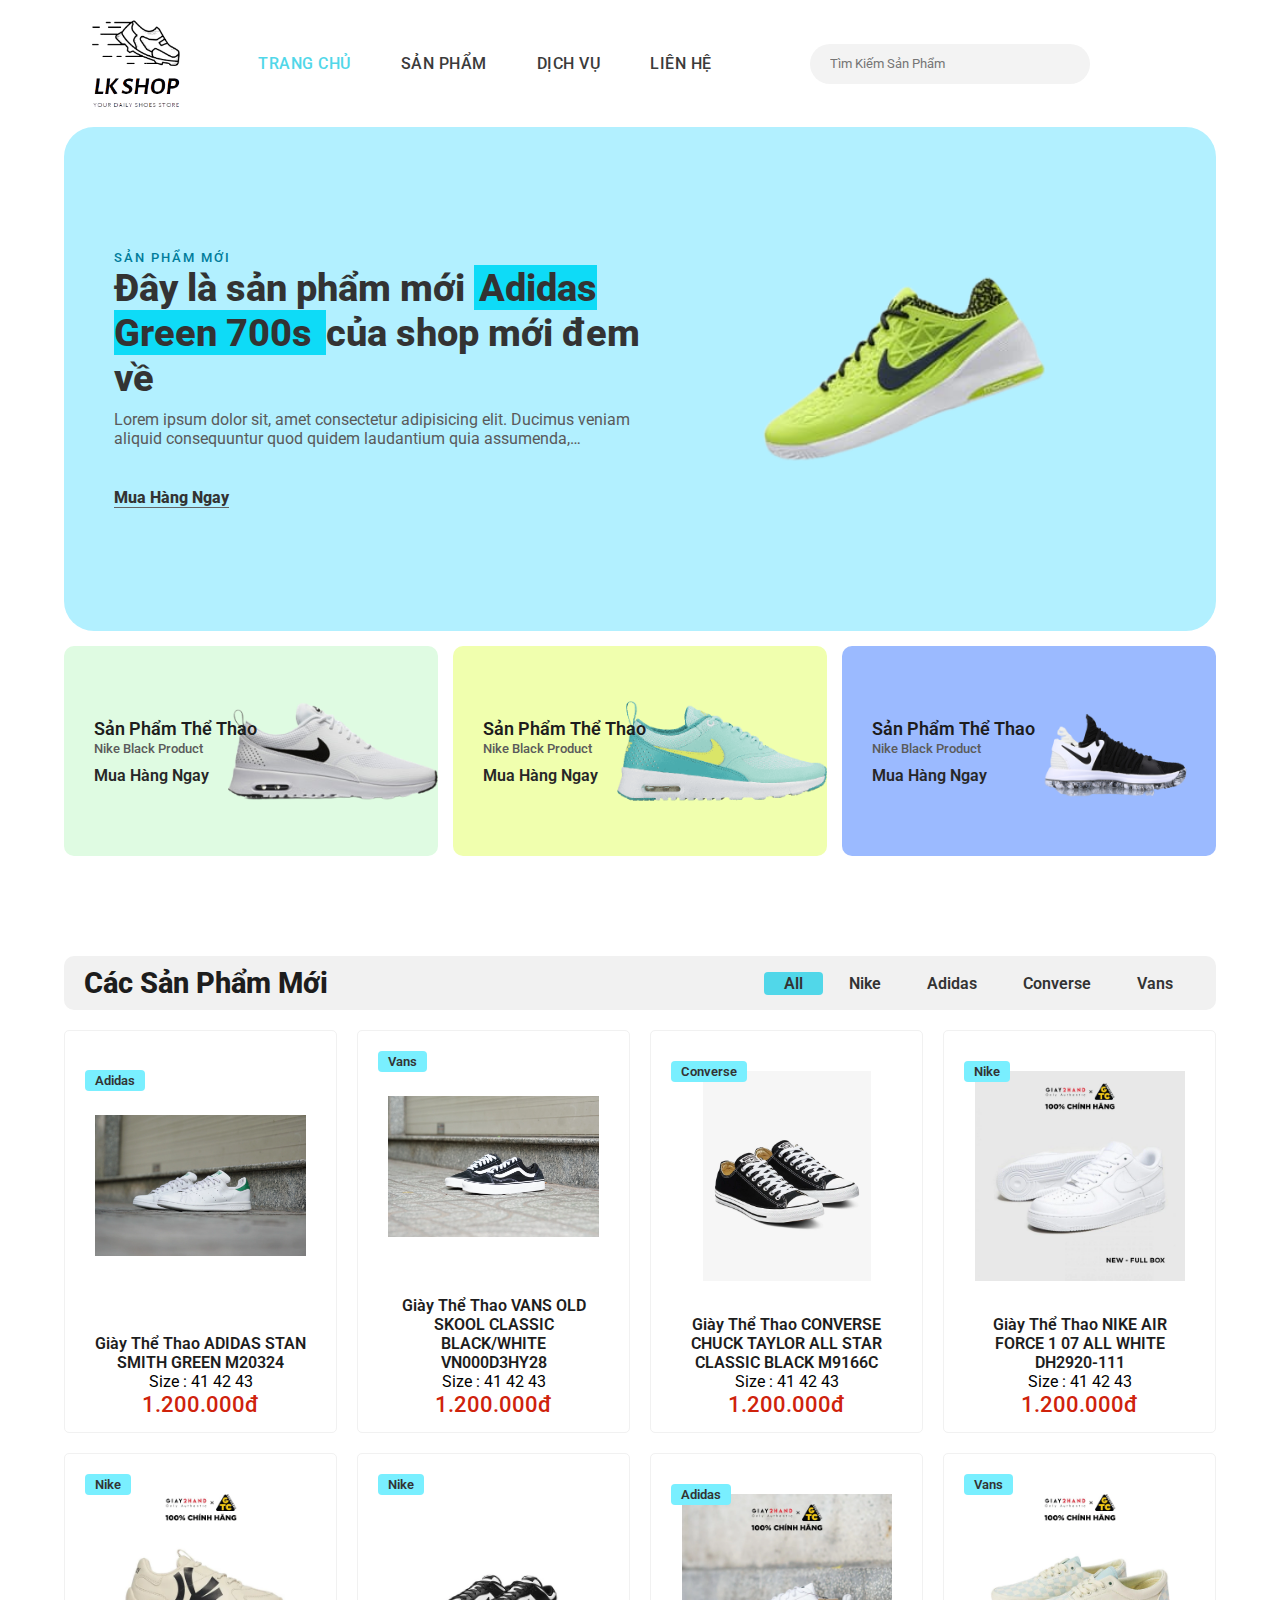
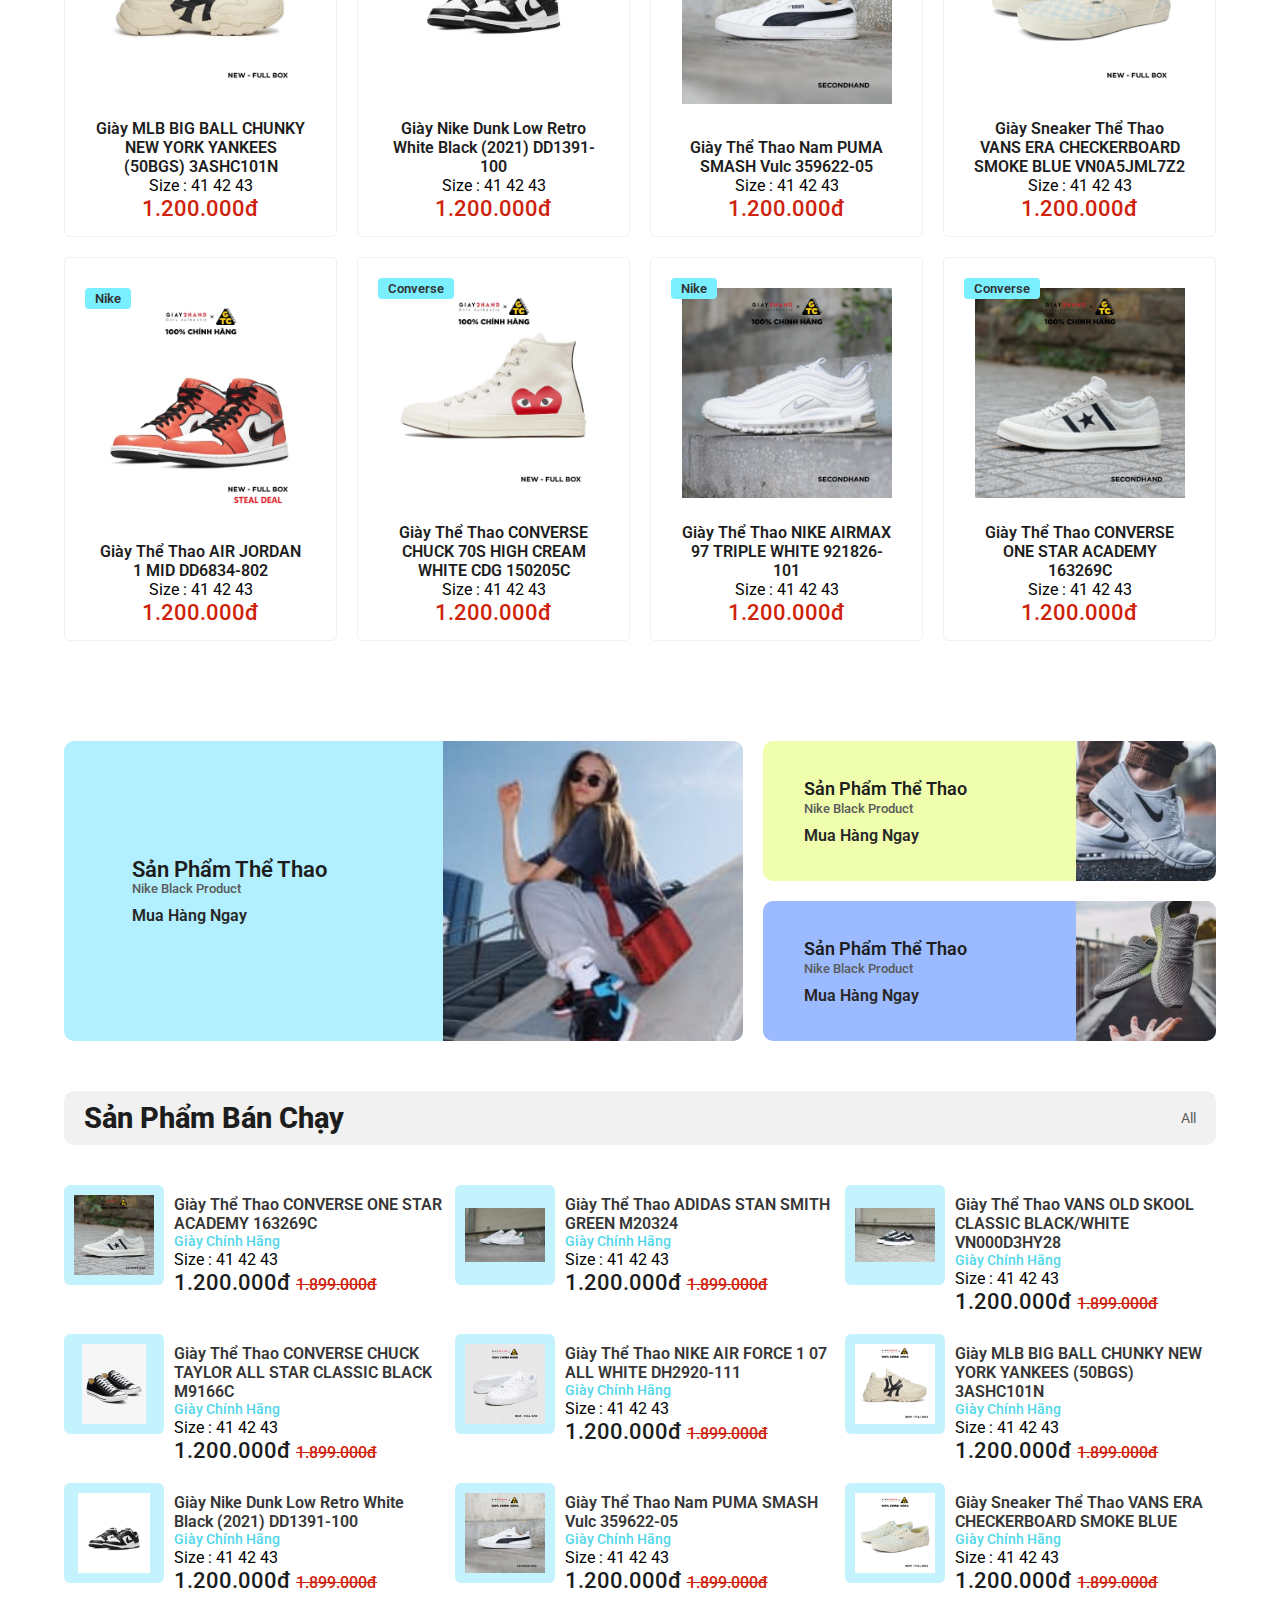
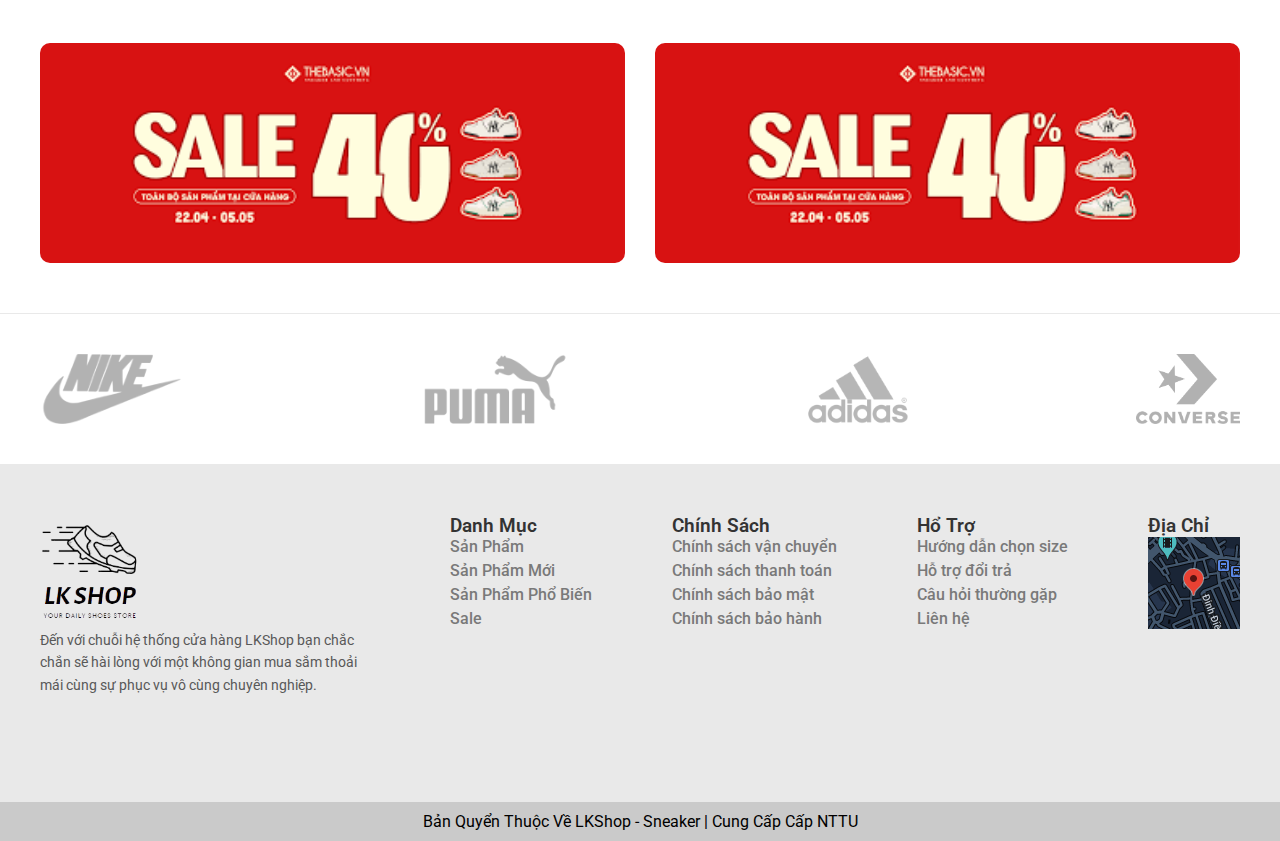
==== index.html @ 94a6d776 "upload project sourchcode" ====
<!DOCTYPE html>
<html lang="en">

<head>
    <meta charset="UTF-8">
    <meta name="viewport" content="width=device-width, initial-scale=1.0">
    <title>LKShop - Sneaker</title>
    <link rel="stylesheet" href="./css/style.css">
    <!-- Fav icon -->
    <link rel="shortcut icon" href="./images/fav-icon.png">
    <link rel="stylesheet" href="https://cdnjs.cloudflare.com/ajax/libs/font-awesome/6.4.2/css/all.min.css"
        integrity="sha512-z3gLpd7yknf1YoNbCzqRKc4qyor8gaKU1qmn+CShxbuBusANI9QpRohGBreCFkKxLhei6S9CQXFEbbKuqLg0DA=="
        crossorigin="anonymous" referrerpolicy="no-referrer" />

    <link rel="preconnect" href="https://fonts.googleapis.com">
    <link rel="preconnect" href="https://fonts.gstatic.com" crossorigin>
    <link
        href="https://fonts.googleapis.com/css2?family=Poppins:ital,wght@0,400;0,500;0,600;0,700;1,500;1,700&family=Roboto:ital,wght@0,400;0,500;0,700;1,300&family=Rubik&display=swap"
        rel="stylesheet">
</head>

<body>
    <!-- Nav -->
    <nav class="navigation">
        <a href="./index.html" class="logo">
            <img src="./images/fav-icon.png" alt="Icon Logo">
        </a>

        <ul class="menu">
            <li><a href="./index.html" class="active">TRANG CHỦ</a></li>
            <li><a href="#new_products">SẢN PHẨM</a></li>
            <li><a href="./service.html" target="_blank" >DỊCH VỤ</a></li>
            <li><a href="./contact.html">LIÊN HỆ</a></li>
        </ul>

        <form class="search-box">
            <input type="text" placeholder="Tìm Kiếm Sản Phẩm">
            <button>
                <i class="fa-solid fa-magnifying-glass"></i>
            </button>
        </form>
        <div class="nav-btns">
            <a href="#" class="nav-user">
                <i class="fa-regular fa-user"></i>
            </a>
            <a href="#" class="nav-cart">
                <i class="fa-solid fa-cart-shopping"></i>
            </a>
        </div>
    </nav>

    <!-- Main -->
    <section id="main">


        <div class="main-text">
            <span>Sản Phẩm Mới</span>
            <h1>Đây là sản phẩm mới <font>Adidas Green 700s </font> của shop mới đem về</h1>
            <p>Lorem ipsum dolor sit, amet consectetur adipisicing elit. Ducimus veniam aliquid consequuntur quod quidem
                laudantium quia assumenda, laboriosam vero, temporibus esse magni provident fuga at! Eum ipsa quae ullam
                deserunt?</p>
            <a href="#">Mua Hàng Ngay</a>
        </div>

        <div class="main-img">
            <img src="./images/product-5-removebg-preview.png">
        </div>

    </section>

    <!-- Product - Gird -->

    <section class="product-gird-3">

        <div class="product-grid-box product-grid-box1">

            <img src="./images/nike2-removebg-preview.png">

            <div class="product-grid-text">
                <strong>Sản Phẩm Thể Thao</strong>
                <span>Nike Black Product</span>
                <a href="#">Mua Hàng Ngay</a>
            </div>
        </div>

        <div class="product-grid-box product-grid-box2">

            <img src="./images/nike2-removebg-preview (1).png">

            <div class="product-grid-text">
                <strong>Sản Phẩm Thể Thao</strong>
                <span>Nike Black Product</span>
                <a href="#">Mua Hàng Ngay</a>
            </div>
        </div>

        <div class="product-grid-box product-grid-box3">

            <img src="./images/nike4-removebg-preview.png">

            <div class="product-grid-text">
                <strong>Sản Phẩm Thể Thao</strong>
                <span>Nike Black Product</span>
                <a href="#">Mua Hàng Ngay</a>
            </div>
        </div>
    </section>

    <!-- New Products -->
    <section id="new_products">

        <div class="new-p-heading">

            <h3>Các Sản Phẩm Mới</h3>

            <ul>
                <li class="active" data-filter="all">All</li>
                <li data-filter="nike">Nike</li>
                <li data-filter="adidas">Adidas</li>
                <li data-filter="converse">Converse</li>
                <li data-filter="vans">Vans</li>
            </ul>

        </div>

        <div class="new-product-container">

            <div class="new-product-box adidas">
                <a href="#" class="new-product-img">
                    <img src="./images/giay1.webp">
                    <span>Adidas</span>
                </a>

                <div class="new-product-text">
                    <a href="#">Giày Thể Thao ADIDAS STAN SMITH GREEN M20324</a>
                    <p>Size : 41 42 43</p>
                    <span>1.200.000đ</span>
                </div>
            </div>

            <div class="new-product-box vans">
                <a href="#" class="new-product-img">
                    <img src="./images/giay2.webp">
                    <span>Vans</span>
                </a>

                <div class="new-product-text">
                    <a href="#">Giày Thể Thao VANS OLD SKOOL CLASSIC BLACK/WHITE VN000D3HY28</a>
                    <p>Size : 41 42 43</p>
                    <span>1.200.000đ</span>
                </div>
            </div>

            <div class="new-product-box converse">
                <a href="#" class="new-product-img">
                    <img src="./images/giay3.webp">
                    <span>Converse</span>
                </a>

                <div class="new-product-text">
                    <a href="#">Giày Thể Thao CONVERSE CHUCK TAYLOR ALL STAR CLASSIC BLACK M9166C</a>
                    <p>Size : 41 42 43</p>
                    <span>1.200.000đ</span>
                </div>
            </div>

            <div class="new-product-box nike">
                <a href="#" class="new-product-img">
                    <img src="./images/giay4.webp">
                    <span>Nike</span>
                </a>

                <div class="new-product-text">
                    <a href="#">Giày Thể Thao NIKE AIR FORCE 1 07 ALL WHITE DH2920-111</a>
                    <p>Size : 41 42 43</p>
                    <span>1.200.000đ</span>
                </div>
            </div>

            <div class="new-product-box nike">
                <a href="#" class="new-product-img">
                    <img src="./images/giay5.webp">
                    <span>Nike</span>
                </a>

                <div class="new-product-text">
                    <a href="#">Giày MLB BIG BALL CHUNKY NEW YORK YANKEES (50BGS) 3ASHC101N</a>
                    <p>Size : 41 42 43</p>
                    <span>1.200.000đ</span>
                </div>
            </div>

            <div class="new-product-box nike">
                <a href="#" class="new-product-img">
                    <img src="./images/giay6.webp">
                    <span>Nike</span>
                </a>

                <div class="new-product-text">
                    <a href="#">Giày Nike Dunk Low Retro White Black (2021) DD1391-100</a>
                    <p>Size : 41 42 43</p>
                    <span>1.200.000đ</span>
                </div>
            </div>

            <div class="new-product-box adidas">
                <a href="#" class="new-product-img">
                    <img src="./images/giay7.webp">
                    <span>Adidas</span>
                </a>

                <div class="new-product-text">
                    <a href="#">Giày Thể Thao Nam PUMA SMASH Vulc 359622-05</a>
                    <p>Size : 41 42 43</p>
                    <span>1.200.000đ</span>
                </div>
            </div>

            <div class="new-product-box vans">
                <a href="#" class="new-product-img">
                    <img src="./images/giay 8.webp">
                    <span>Vans</span>
                </a>

                <div class="new-product-text">
                    <a href="#">Giày Sneaker Thể Thao VANS ERA CHECKERBOARD SMOKE BLUE VN0A5JML7Z2</a>
                    <p>Size : 41 42 43</p>
                    <span>1.200.000đ</span>
                </div>
            </div>

            <div class="new-product-box nike">
                <a href="#" class="new-product-img">
                    <img src="./images/giay9.webp">
                    <span>Nike</span>
                </a>

                <div class="new-product-text">
                    <a href="#">Giày Thể Thao AIR JORDAN 1 MID DD6834-802</a>
                    <p>Size : 41 42 43</p>
                    <span>1.200.000đ</span>
                </div>
            </div>

            <div class="new-product-box converse">
                <a href="#" class="new-product-img">
                    <img src="./images/10.webp">
                    <span>Converse</span>
                </a>

                <div class="new-product-text converse">
                    <a href="#">Giày Thể Thao CONVERSE CHUCK 70S HIGH CREAM WHITE CDG 150205C</a>
                    <p>Size : 41 42 43</p>
                    <span>1.200.000đ</span>
                </div>
            </div>

            <div class="new-product-box Nike">
                <a href="#" class="new-product-img">
                    <img src="./images/giay11.webp">
                    <span>Nike</span>
                </a>

                <div class="new-product-text">
                    <a href="#">Giày Thể Thao NIKE AIRMAX 97 TRIPLE WHITE 921826-101</a>
                    <p>Size : 41 42 43</p>
                    <span>1.200.000đ</span>
                </div>
            </div>

            <div class="new-product-box converse">
                <a href="#" class="new-product-img">
                    <img src="./images/giay12.webp">
                    <span>Converse</span>
                </a>

                <div class="new-product-text">
                    <a href="#">Giày Thể Thao CONVERSE ONE STAR ACADEMY 163269C</a>
                    <p>Size : 41 42 43</p>
                    <span>1.200.000đ</span>
                </div>
            </div>
        </div>
    </section>

    <!-- Grid Second -->

    <section class="product-grid-half">

        <div class="product-grid-box product-grid-box1">

            <img src="./images/insta-1.jpg">

            <div class="product-grid-text">
                <strong>Sản Phẩm Thể Thao</strong>
                <span>Nike Black Product</span>
                <a href="#">Mua Hàng Ngay</a>
            </div>
        </div>

        <div class="product-grid-box product-grid-box2">

            <img src="./images/insta-8.jpg">

            <div class="product-grid-text">
                <strong>Sản Phẩm Thể Thao</strong>
                <span>Nike Black Product</span>
                <a href="#">Mua Hàng Ngay</a>
            </div>
        </div>

        <div class="product-grid-box product-grid-box3">

            <img src="./images/insta-6.jpg">

            <div class="product-grid-text">
                <strong>Sản Phẩm Thể Thao</strong>
                <span>Nike Black Product</span>
                <a href="#">Mua Hàng Ngay</a>
            </div>
        </div>
    </section>

    <!-- Popular -->

    <section id="popular-product">


        <div class="popular-heading">
            <h3>Sản Phẩm Bán Chạy</h3>
            <a href="#">All</a>
        </div>
        <div class="popular-container">
            <div class="popular-box">
                <a href="#" class="popular-box-img">
                    <img src="./images/giay12.webp">
                </a>

                <div class="popular-box-text">
                    <a href="#">Giày Thể Thao CONVERSE ONE STAR ACADEMY 163269C</a>
                    <p class="p-category">Giày Chính Hãng</p>
                    <p>Size : 41 42 43</p>
                    <span class="p-price">1.200.000đ <del>1.899.000đ</del></span>
                </div>
            </div>

            <div class="popular-box">
                <a href="#" class="popular-box-img">
                    <img src="./images/giay1.webp">
                </a>

                <div class="popular-box-text">
                    <a href="#">Giày Thể Thao ADIDAS STAN SMITH GREEN M20324</a>
                    <p class="p-category">Giày Chính Hãng</p>
                    <p>Size : 41 42 43</p>
                    <span class="p-price">1.200.000đ <del>1.899.000đ</del></span>
                </div>
            </div>

            <div class="popular-box">
                <a href="#" class="popular-box-img">
                    <img src="./images/giay2.webp">
                </a>

                <div class="popular-box-text">
                    <a href="#">Giày Thể Thao VANS OLD SKOOL CLASSIC BLACK/WHITE VN000D3HY28</a>
                    <p class="p-category">Giày Chính Hãng</p>
                    <p>Size : 41 42 43</p>
                    <span class="p-price">1.200.000đ <del>1.899.000đ</del></span>
                </div>
            </div>

            <div class="popular-box">
                <a href="#" class="popular-box-img">
                    <img src="./images/giay3.webp">
                </a>

                <div class="popular-box-text">
                    <a href="#">Giày Thể Thao CONVERSE CHUCK TAYLOR ALL STAR CLASSIC BLACK M9166C</a>
                    <p class="p-category">Giày Chính Hãng</p>
                    <p>Size : 41 42 43</p>
                    <span class="p-price">1.200.000đ <del>1.899.000đ</del></span>
                </div>
            </div>

            <div class="popular-box">
                <a href="#" class="popular-box-img">
                    <img src="./images/giay4.webp">
                </a>

                <div class="popular-box-text">
                    <a href="#">Giày Thể Thao NIKE AIR FORCE 1 07 ALL WHITE DH2920-111</a>
                    <p class="p-category">Giày Chính Hãng</p>
                    <p>Size : 41 42 43</p>
                    <span class="p-price">1.200.000đ <del>1.899.000đ</del></span>
                </div>
            </div>

            <div class="popular-box">
                <a href="#" class="popular-box-img">
                    <img src="./images/giay5.webp">
                </a>

                <div class="popular-box-text">
                    <a href="#">Giày MLB BIG BALL CHUNKY NEW YORK YANKEES (50BGS) 3ASHC101N</a>
                    <p class="p-category">Giày Chính Hãng</p>
                    <p>Size : 41 42 43</p>
                    <span class="p-price">1.200.000đ <del>1.899.000đ</del></span>
                </div>
            </div>

            <div class="popular-box">
                <a href="#" class="popular-box-img">
                    <img src="./images/giay6.webp">
                </a>

                <div class="popular-box-text">
                    <a href="#">Giày Nike Dunk Low Retro White Black (2021) DD1391-100</a>
                    <p class="p-category">Giày Chính Hãng</p>
                    <p>Size : 41 42 43</p>
                    <span class="p-price">1.200.000đ <del>1.899.000đ</del></span>
                </div>
            </div>

            <div class="popular-box">
                <a href="#" class="popular-box-img">
                    <img src="./images/giay7.webp">
                </a>

                <div class="popular-box-text">
                    <a href="#">Giày Thể Thao Nam PUMA SMASH Vulc 359622-05</a>
                    <p class="p-category">Giày Chính Hãng</p>
                    <p>Size : 41 42 43</p>
                    <span class="p-price">1.200.000đ <del>1.899.000đ</del></span>
                </div>
            </div>

            <div class="popular-box">
                <a href="#" class="popular-box-img">
                    <img src="./images/giay 8.webp">
                </a>

                <div class="popular-box-text">
                    <a href="#">Giày Sneaker Thể Thao VANS ERA CHECKERBOARD SMOKE BLUE</a>
                    <p class="p-category">Giày Chính Hãng</p>
                    <p>Size : 41 42 43</p>
                    <span class="p-price">1.200.000đ <del>1.899.000đ</del></span>
                </div>
            </div>
    </section>
    </div>
    <!-- Product - Gird - 1 -->

    <section class="product-gird-2">

        <div class="product-grid-boxed">
            <img src="./images/sale.png">
        </div>

        <div class="product-grid-boxed ">
            <img src="./images/sale.png">
        </div>

    </section>

     <!-- Partner -->

     <div class="border-top"></div>
     <section id="partner">

        <div class="logo-container">
            <img src="./images/sponsor-1.png">
            <img src="./images/sponsor-3.png">
            <img src="./images/sponsor-4.png">
            <img src="./images/sponsor-6.png">
        </div>
    </section>


    <!-- Footer -->
    <footer>
        <div class="footer-container">


            <div class="footer-company-box">
                <div class="footer-logo">
                    <a href="#">
                        <img src="./images/fav-icon.png">
                    </a>
                </div>

                <p>Đến với chuỗi hệ thống cửa hàng LKShop bạn chắc chắn sẽ hài lòng với một không gian mua sắm thoải mái cùng sự phục vụ vô cùng chuyên nghiệp.</p>

                <div class="footer-socical">
                    <a href="#"><i class="fa-brands fa-facebook"></i></a>
                    <a href="#"><i class="fa-brands fa-instagram"></i></a>
                    <a href="#"><i class="fa-brands fa-x-twitter"></i></a>
                    <a href="#"><i class="fa-brands fa-youtube"></i></a>
                </div>
            </div>

            <div class="footer-link-box">
                <strong>Danh Mục</strong>
                <ul>
                    <li><a href="#">Sản Phẩm</a></li>
                    <li><a href="#">Sản Phẩm Mới</a></li>
                    <li><a href="#">Sản Phẩm Phổ Biến</a></li>
                    <li><a href="#">Sale</a></li>
                </ul>
            </div>

            <div class="footer-link-box">
                <strong class="title">Chính Sách</strong>
                <ul class="list-menu">
                    <li><a href="#">Chính sách vận chuyển</a></li>
                    <li><a href="#">Chính sách thanh toán</a></li>
                    <li><a href="#">Chính sách bảo mật</a></li>
                    <li><a href="#">Chính sách bảo hành</a></li>
                </ul>
            </div>

            <div class="footer-link-box">
                <strong>Hổ Trợ</strong>
                <ul>
                    <li><a href="#">Hướng dẫn chọn size</a></li>
                    <li><a href="#">Hỗ trợ đổi trả</a></li>
                    <li><a href="#">Câu hỏi thường gặp</a></li>
                    <li><a href="#">Liên hệ</a></li>
                </ul>
            </div>

            <div class="footer-link-box">
                <strong>Địa Chỉ</strong> <br>
                <img src="./images/map.png">
            </div>
        </div>

        <div class="footer-bottom">
            <span>Bản Quyển Thuộc Về LKShop - Sneaker | Cung Cấp Cấp NTTU</span>
        </div>
    </footer>


    <!-- Jquery -->

    <script src="./js/code.jquery.com_jquery-3.7.0.js"></script>

    <!-- Script -->
    <script>
        var selector = '.new-p-heading li';

        $(selector).on('click', function () {
            $(selector).removeClass('active')
            $(this).addClass('active')
        });
        // Box-filter
        $(document).ready(function () {
            $('.new-p-heading li').click(function () {
                const value = $(this).attr('data-filter');
                if (value == 'all') {
                    $('.new-product-box').show('1000');
                }
                else {
                    $('.new-product-box').not('.' + value).hide('1000');
                    $('.new-product-box').filter('.' + value).show('1000');
                }
            })
        });
    </script>
</body>

</html>
---- css/style.css ----
* {
    margin: 0;
    padding: 0;
    box-sizing: border-box;
    font-family: 'Roboto', sans-serif;
}

:root {

    --fs-4: 2rem;
    --mauKhungChuTieuDe: #51d7e9;
}

ul {
    list-style: none;
}

a {
    text-decoration: none;
}

/* Nav */

.navigation {
    display: flex;
    justify-content: space-between;
    align-items: center;
    padding: 10px 0px;
    width: 90%;
    margin: auto;
    max-width: 1100px;
}

.logo {
    font-size: 1.8rem;
    color: #333;
    font-weight: 800;
    text-transform: uppercase;
    margin-right: 50px;
}

.logo img {
    height: 100px;
    object-fit: contain;
    object-position: center;
}

.menu {
    display: flex;
}

.menu li a {
    padding: 3px 10px;
    margin: 0px 15px;
    color: #3b3b3b;
    font-weight: 500;
    letter-spacing: 0.5px;
    transition: all ease 0.3s;
}

.menu li a:hover,
.menu .active{
    color: var(--mauKhungChuTieuDe);
    transition: all ease 0.3s;
}

.search-box {
    width: 280px;
    height: 40px;
    display: flex;
    justify-content: space-between;
    align-items: center;
    background-color: #f3f3f3;
    border-radius: 30px;
    padding: 0px 20px;
    margin-left: auto;
}

.search-box input {
    width: 95%;
    height: 100%;
    background-color: transparent;
    border: none;
    outline: none;
}

.search-box button {
    color: #333;
    border: none;
    outline: none;
    background-color: transparent;
    cursor: pointer;
}

.nav-btns {
    display: flex;
    justify-content: center;
    align-items: center;
}

.nav-btns a {
    width: 40px;
    height: 40px;
    display: flex;
    justify-content: center;
    align-items: center;
    border-radius: 50%;
    color: #383838;
    font-size: 0.8rem;
    margin-left: 10px;
}

.nav-btns a i {
    margin-top: 2px;
}

.nav-btns a:hover{
    background-color: var(--mauKhungChuTieuDe);
    transition: all ease 0.3s;
}

/* Main */

#main {
    max-width: 1200px;
    width: 90%;
    padding: 50px;
    border-radius: 30px;
    background-color: #b2f0ff;
    min-height: 500px;
    margin: auto;
    display: grid;
    grid-template-columns: 1fr 1fr;
    align-items: center;
}

.main-img img {
    width: 100%;
    height: 100%;
    max-height: 400px;
    object-fit: contain;
    object-position: center;
}

.main-text {
    display: flex;
    flex-direction: column;
    align-items: flex-start;
}

.main-text span {
    color: #007c9b;
    text-transform: uppercase;
    letter-spacing: 2px;
    font-size: 0.8rem;
    font-weight: 500;
}

.main-text h1 {
    font-size: 2.4rem;
    color: #333;
    font-weight: 800;
}

.main-text h1 font {
    background-color: #0edbf7;
    padding: 0px 5px;
}

.main-text p {
    color: #5a5a5a;
    margin: 10px 0px;
    text-overflow: ellipsis;
    overflow: hidden;
    display: -webkit-box;
    -webkit-line-clamp: 2;
    -webkit-box-orient: vertical;
}

.main-text a {
    font-weight: 800;
    color: #333;
    border-bottom: 1px solid #646464;
    margin-top: 30px;
}

/* Product Grid */

.product-gird-3 {
    display: grid;
    grid-template-columns: 1fr 1fr 1fr;
    grid-gap: 15px;
    max-width: 1200px;
    width: 90%;
    margin: 15px auto;
}

.product-grid-box {
    position: relative;
    height: 210px;
    border-radius: 10px;
    overflow: hidden;
    display: flex;
    justify-content: flex-end;
}

.product-grid-text {
    position: absolute;
    left: 14%;
    top: 50%;
    transform: translate(-14%, -50%);
    display: flex;
    justify-content: center;
    flex-direction: column;
    align-items: flex-start;
}

.product-grid-box img {
    height: 100%;
    object-fit: cover;
    object-position: center right;
}

.product-grid-box1 {
    background-color: #dffbe2;
}

.product-grid-box2 {
    background-color: #f0ffae;
}

.product-grid-box3 {
    background-color: #9bbaff;
}

.product-grid-text span {
    color: #5a5a5a;
    font-size: 0.8rem;
    font-weight: 500;
}

.product-grid-text a {
    font-weight: 600;
    color: #272727;
    margin-top: 10px;
}

.product-grid-text strong {
    color: #1d1d1d;
    font-weight: 600;
    font-size: 1.1rem;
    line-height: 1.5rem;
}

/* New Products */

#new_products {
    max-width: 1200px;
    width: 90%;
    margin: 100px auto;
}

.new-p-heading {
    display: flex;
    justify-content: space-between;
    align-items: center;
    flex-wrap: wrap;
    width: 100%;
    background-color: #f1f1f1;
    padding: 10px 20px;
    border-radius: 10px;
}

.new-p-heading h3 {
    font-size: 1.8rem;
    color: #1d1d1d;
    font-weight: 800;
}

.new-p-heading ul {
    display: flex;
    justify-content: center;
    align-items: center;
    flex-wrap: wrap;
}

.new-p-heading li {
    padding: 2px 20px;
    border-radius: 4px;
    margin: 0px 3px;
    color: #333;
    font-weight: 600;
    cursor: pointer;
}

.new-p-heading li.active {
    background-color: var(--mauKhungChuTieuDe);
}

.new-p-heading li:hover{
    background-color: var(--mauKhungChuTieuDe);
    transition: all ease 0.3s;
}
.new-product-box {
    max-width: 100%;
    width: 100%;
    border-radius: 5px;
    display: flex;
    flex-direction: column;
    background-color: #fff;
    padding: 10px;
    border: 1px solid #f1f1f1;
}

.new-product-img {
    width: 100%;
    height: 250px;
    padding: 20px;
    display: flex;
    margin: auto;
    position: relative;
}

.new-product-img img {
    width: 100%;
    height: 100%;
    object-fit: contain;
    object-position: center;
}

.new-product-img span {
    position: absolute;
    left: 10px;
    top: 10px;
    background-color: #79efff;
    color: #333;
    padding: 3px 10px;
    font-weight: 600;
    border-radius: 4px;
    font-size: 0.8rem;
}

.new-product-text {
    display: flex;
    flex-direction: column;
    justify-content: center;
    align-content: center;
    padding: 5px 20px;
    text-align: center;
}

.new-product-text span {
    color: #cf220b;
    font-size: 1.4rem;
    font-weight: 500;
}

.new-product-text a {
    color: #1d1d1d;
    font-weight: 600;
    font-size: 1rem;
}

.new-product-container {
    display: grid;
    grid-template-columns: 1fr 1fr 1fr 1fr;
    grid-gap: 20px;
    margin-top: 20px;
}

/* Grid Half */

.product-grid-half {
    max-width: 1200px;
    width: 90%;
    margin: 50px auto;
    display: grid;
    grid-template-columns: 1.5fr 1fr;
    grid-template-rows: 1fr 1fr;
    grid-gap: 20px;
    max-height: 300px;
}

.product-grid-half .product-grid-box1,
.product-grid-half .product-grid-box2,
.product-grid-half .product-grid-box3 {
    height: 100%;
}

.product-grid-half .product-grid-box1 {
    grid-row: 1/3;
    background-color: #b2f0ff;
}

.product-grid-half .product-grid-box1 .product-grid-text {
    max-height: 220px;
}

.product-grid-half .product-grid-box1 .product-grid-text strong {
    font-size: 1.4rem;
}

/* Popular */

#popular-product{
    max-width: 1200px;
    width: 90%;
    margin: 50px auto;
}

.popular-heading{
    width: 100%;
    display: flex;
    justify-content: space-between;
    align-items: center;
    background-color: #f1f1f1;
    padding: 10px 20px;
    border-radius: 10px;
}


.popular-heading h3{
    font-size: 1.8rem;
    color: #1d1d1d;
    font-weight: 800;
}

.popular-heading a{
    color: #5a5a5a;
    font-size: 0.9rem;
}

.popular-box{
    max-width: 100%;
    width: 100%;
    display: grid;
    grid-template-columns: 100px 1fr;
}

.popular-box-img{
    width: 100%;
    height: 100px;
    background-color: #c4f2fd;
    border-radius: 6px;
    padding: 10px;
}

.popular-box-img img{
    width: 100%;
    height: 100%;
    object-fit: contain;
    object-position: center;
}

.popular-box-text{
    display: flex;
    flex-direction: column;
    justify-content: flex-start;
    align-items: flex-start;
    margin-left: 10px;
    width: 100%;
    margin-top: 10px;
}

.popular-box-text a{
    color: #363636;
    font-size: 1rem;
    font-weight: 600;
}

.popular-box-text .p-category{
    color: var(--mauKhungChuTieuDe);
    font-size: 0.9rem;
    font-weight: 500;
}

.popular-box-text .p-price{
    color: #1d1d1d;
    font-size: 1.4rem;
    font-weight: 500;
}

.popular-box-text .p-price del{
    color: #cf220b;
    font-size: 1rem;
}

.popular-container{
    display: grid;
    grid-template-columns: 1fr 1fr 1fr;
    grid-gap: 20px;
    margin-top: 40px;
}

/* Partner */

#partner{
    display: flex;
    justify-content: space-around;
    flex-direction: column;
    max-width: 1200px;
    width: 100%;
    margin: 0px auto;
    padding-bottom: 40px;
}

.partner-heading h3{
    font-size: 1.9rem;
    color: #202020;
    letter-spacing: 0.5px;
    font-weight: 700;
}

.logo-container{
    display: flex;
    justify-content: space-between;
    align-items: flex-start;
    flex-wrap: wrap;
    margin-top: 40px;
    grid-gap: 15px;
}

.logo-container img{
    height: 70px;
    object-position: center;
    object-fit: contain;
    filter: grayscale(1);
    opacity: 0.3;
}

.logo-container img:hover{
    filter: grayscale(0);
    opacity: 1;
    transition: all ease 0.3s;
}

.product-gird-2{
    max-width: 1200px;
    width: 100%;
    margin: 50px auto;
    display: grid;
    grid-template-columns: 1fr 1fr;
    grid-gap: 30px;
}

.product-grid-boxed {
    position: relative;
    height: 220px;
    border-radius: 10px;
    overflow: hidden;
    display: flex;
    justify-content: flex-end;
}

/* Footer */

footer{
    width: 100%;
    background-color: #e9e9e9;
}

.border-top{
    width: 100%;
    border-top: 1px solid #e9e9e9;
}

.footer-container{
    max-width: 1200px;
    height: 90%;
    margin: 0 auto;
    padding: 50px 0px;
    display: flex;
    justify-content: space-between;
    align-items: flex-start;
}

.footer-company-box{
    max-width: 330px;
}

.footer-company-box img{
    width: 100px;
    object-fit: contain;
    object-position: center;
}

.footer-company-box p{
    color: #585858;
    font-size: 0.9rem;
    line-height: 1.4rem;
    margin: 5px 0px;
}

.footer-socical {
    display: flex;
    align-items: center;
    flex-wrap: wrap;
}

.footer-socical a{
    margin-top: 10px;
    margin-right: 10px;
    width: 40px;
    height: 40px;
    color: #333;
    border-radius: 50%;
    border: 1px solid #e9e9e9;
    display: flex;
    justify-content: center;
    align-items: center;
    font-size: 0.9rem;
}

.footer-link-box strong{
    font-size: 1.2rem;
    color: #333;
    font-weight: 600;
}

.footer-link-box ul li a{
    color: #797979;
    display: flex;
    margin-bottom: 5px;
    font-weight: 500;
    transition:  all ease 0.3s;
}

.footer-link-box ul li a:hover{
    color: #0f0f00;
}

.footer-bottom{
    max-width: 100%;
    height: 90%;
    text-align: center;
    background-color: #cacaca;
    padding: 10px 20px;
}

.footer-bottom title{
    font-size: 0.9rem;
    font-weight: 500;
}
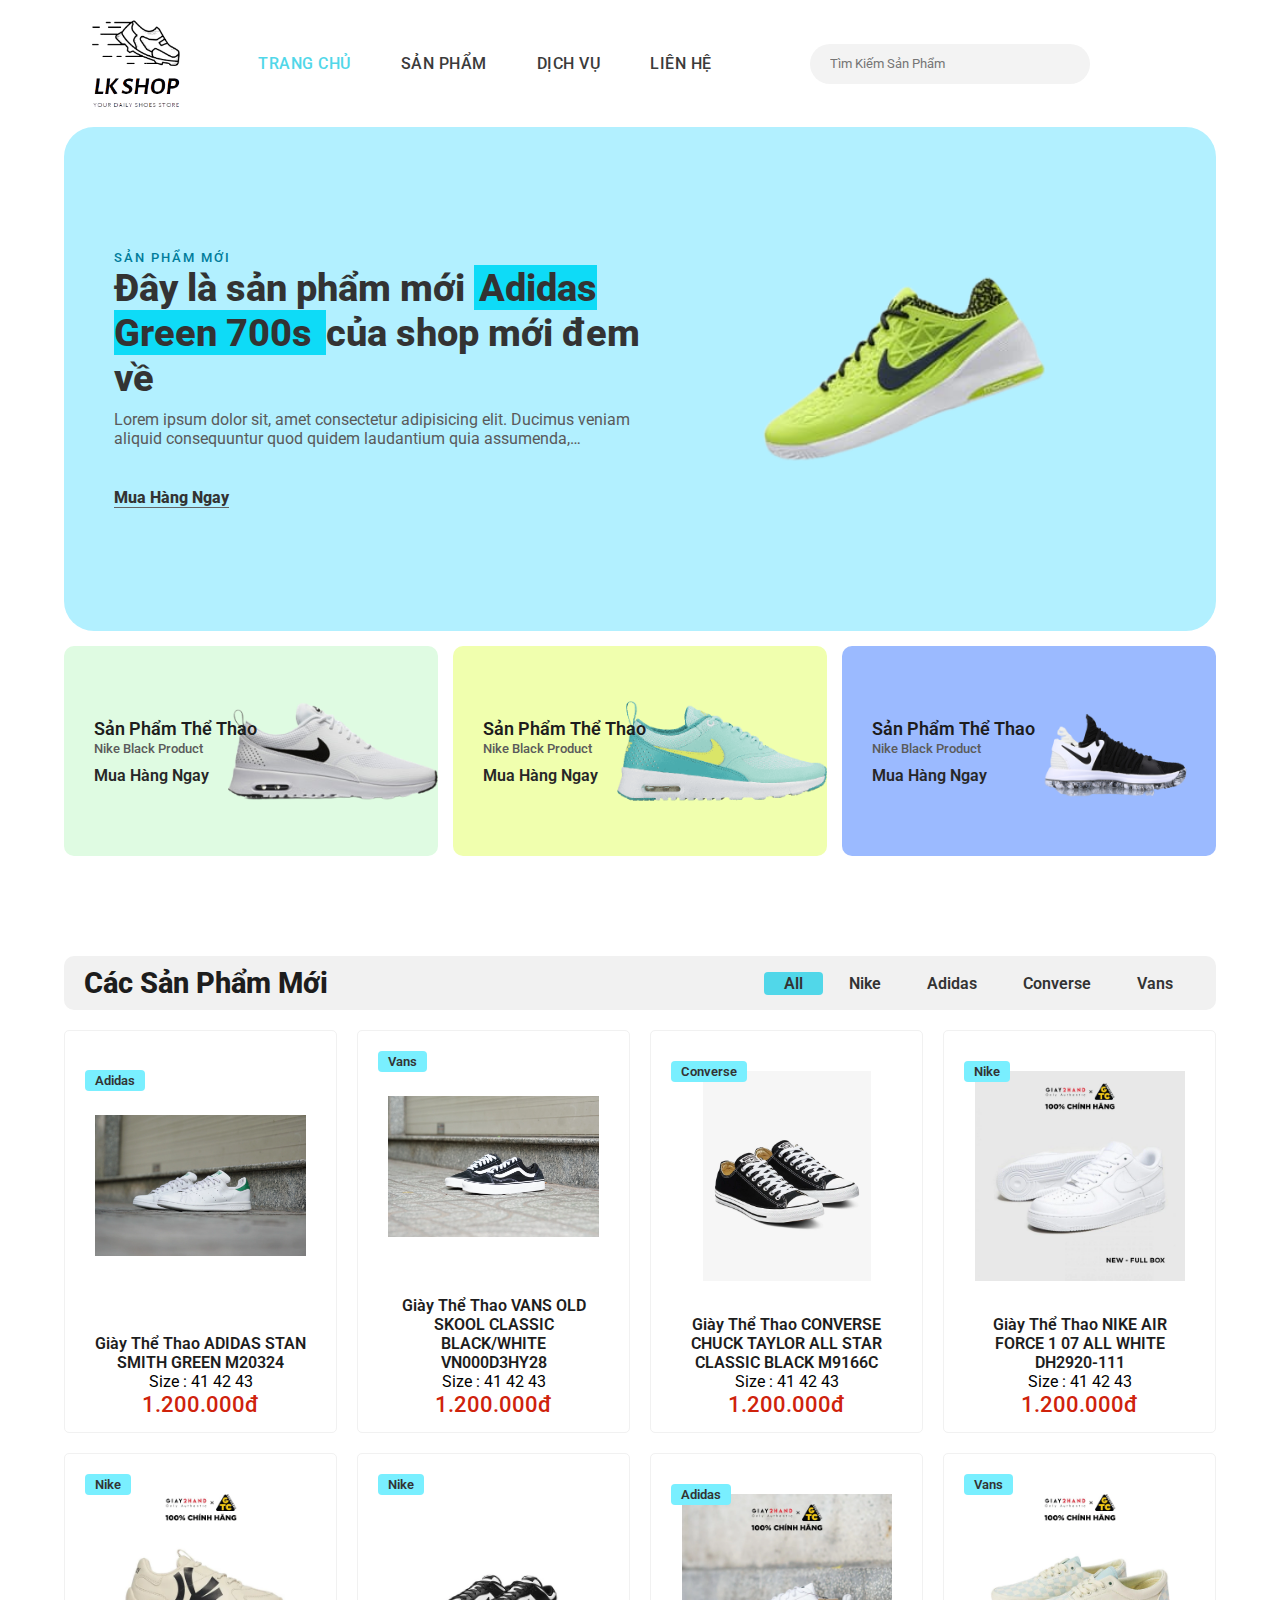
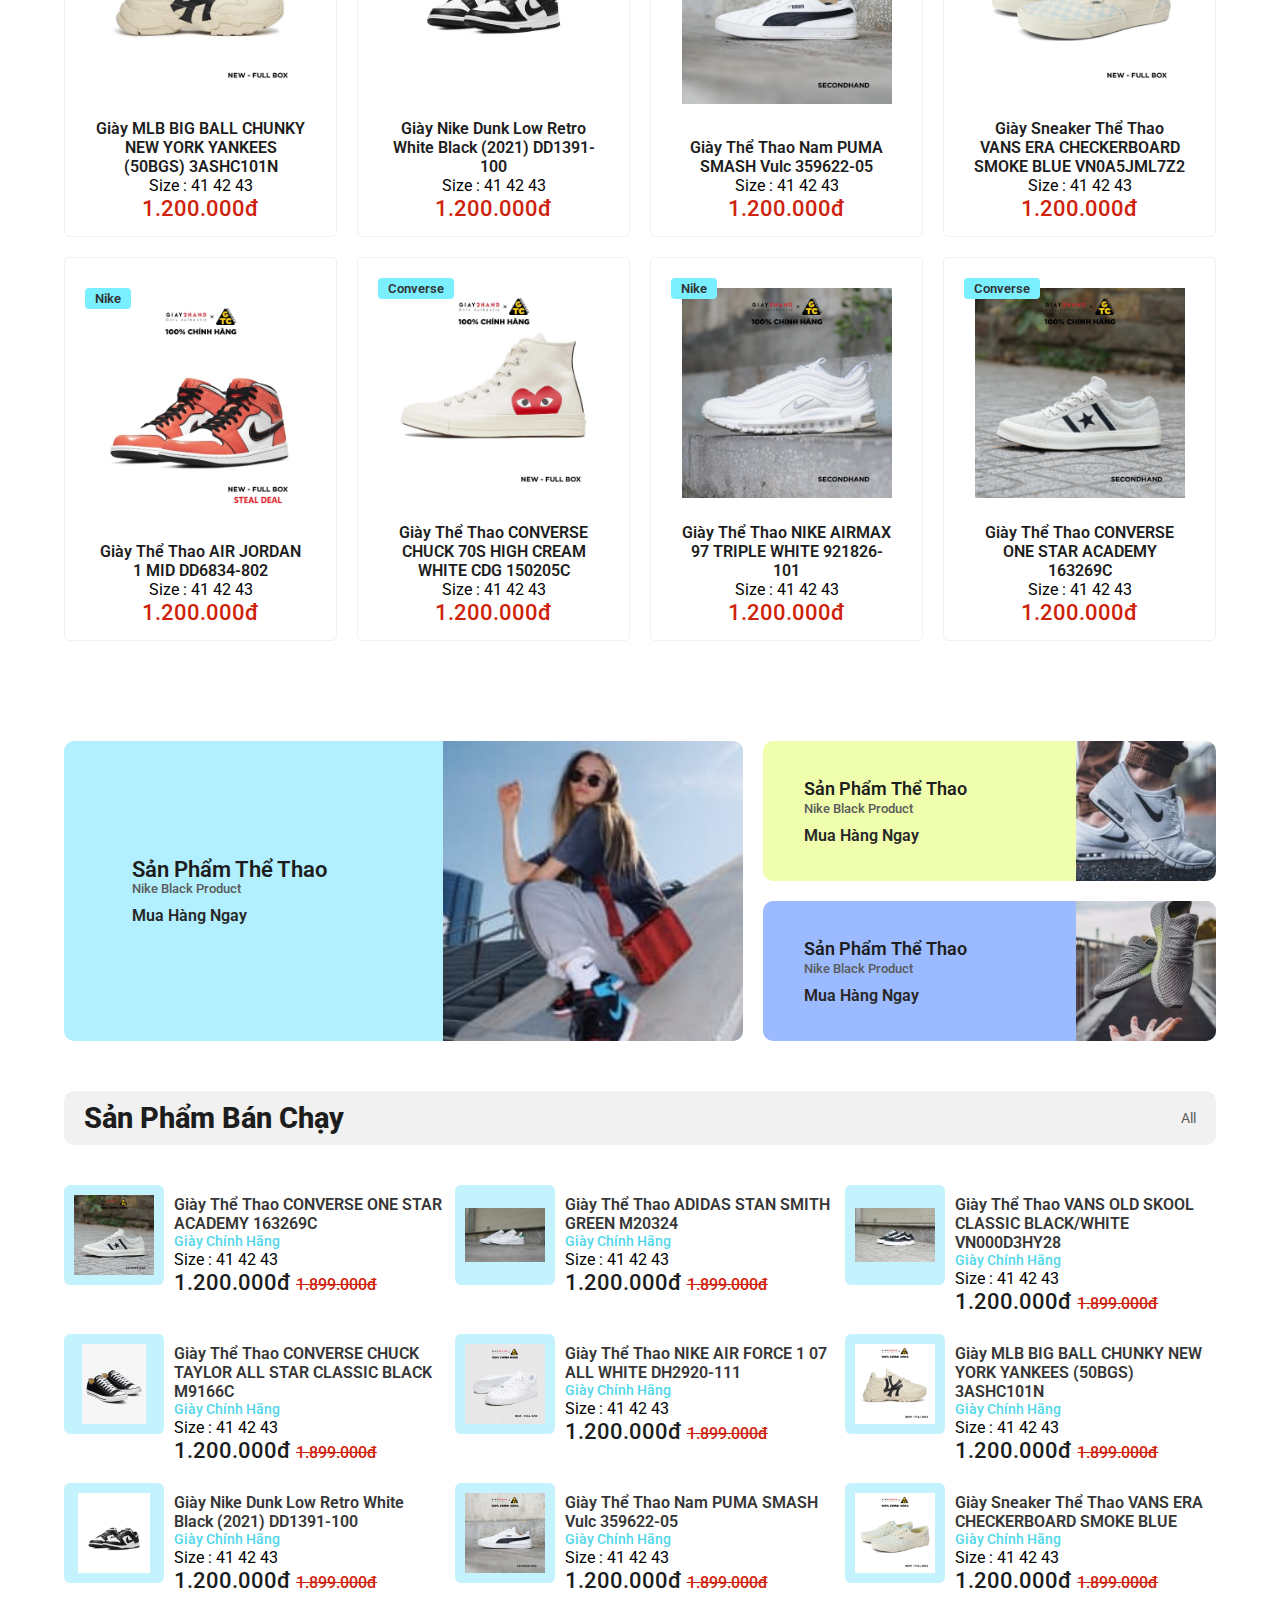
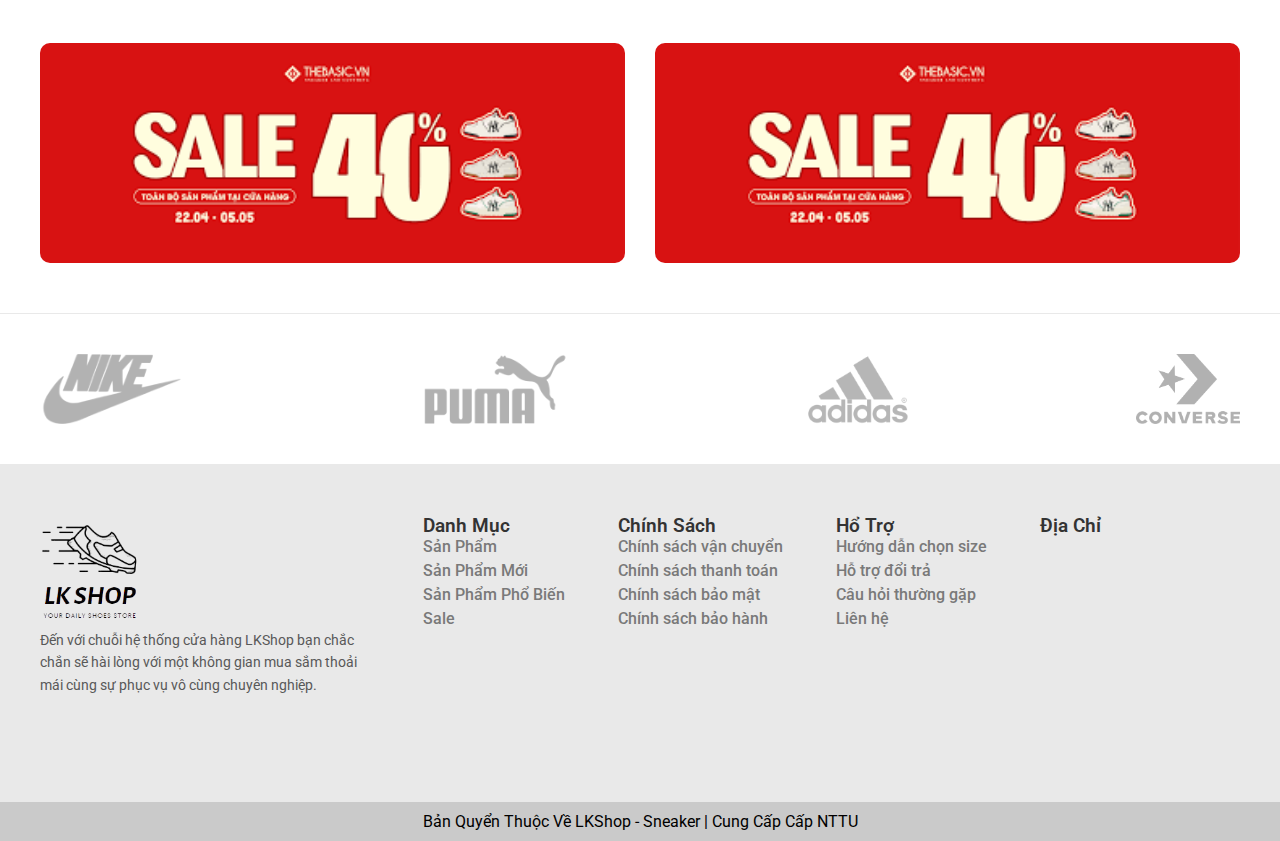
==== commit b801a216: "Update Add Filed" ====
--- a/index.html
+++ b/index.html
@@ -531,7 +531,7 @@
 
             <div class="footer-link-box">
                 <strong>Địa Chỉ</strong> <br>
-                <img src="./images/map.png">
+                <iframe src="https://www.google.com/maps/embed?pb=!1m18!1m12!1m3!1d3918.365133865832!2d106.69204877577675!3d10.859808157648724!2m3!1f0!2f0!3f0!3m2!1i1024!2i768!4f13.1!3m3!1m2!1s0x317529c17978287d%3A0xec48f5a17b7d5741!2zVHLGsOG7nW5nIMSQ4bqhaSBo4buNYyBOZ3V54buFbiBU4bqldCBUaMOgbmggLSBDxqEgc-G7nyBxdeG6rW4gMTI!5e0!3m2!1svi!2s!4v1691225118008!5m2!1svi!2s" width="200px" height="200px" style="border:0;" allowfullscreen="" loading="lazy" referrerpolicy="no-referrer-when-downgrade"></iframe>
             </div>
         </div>
 
